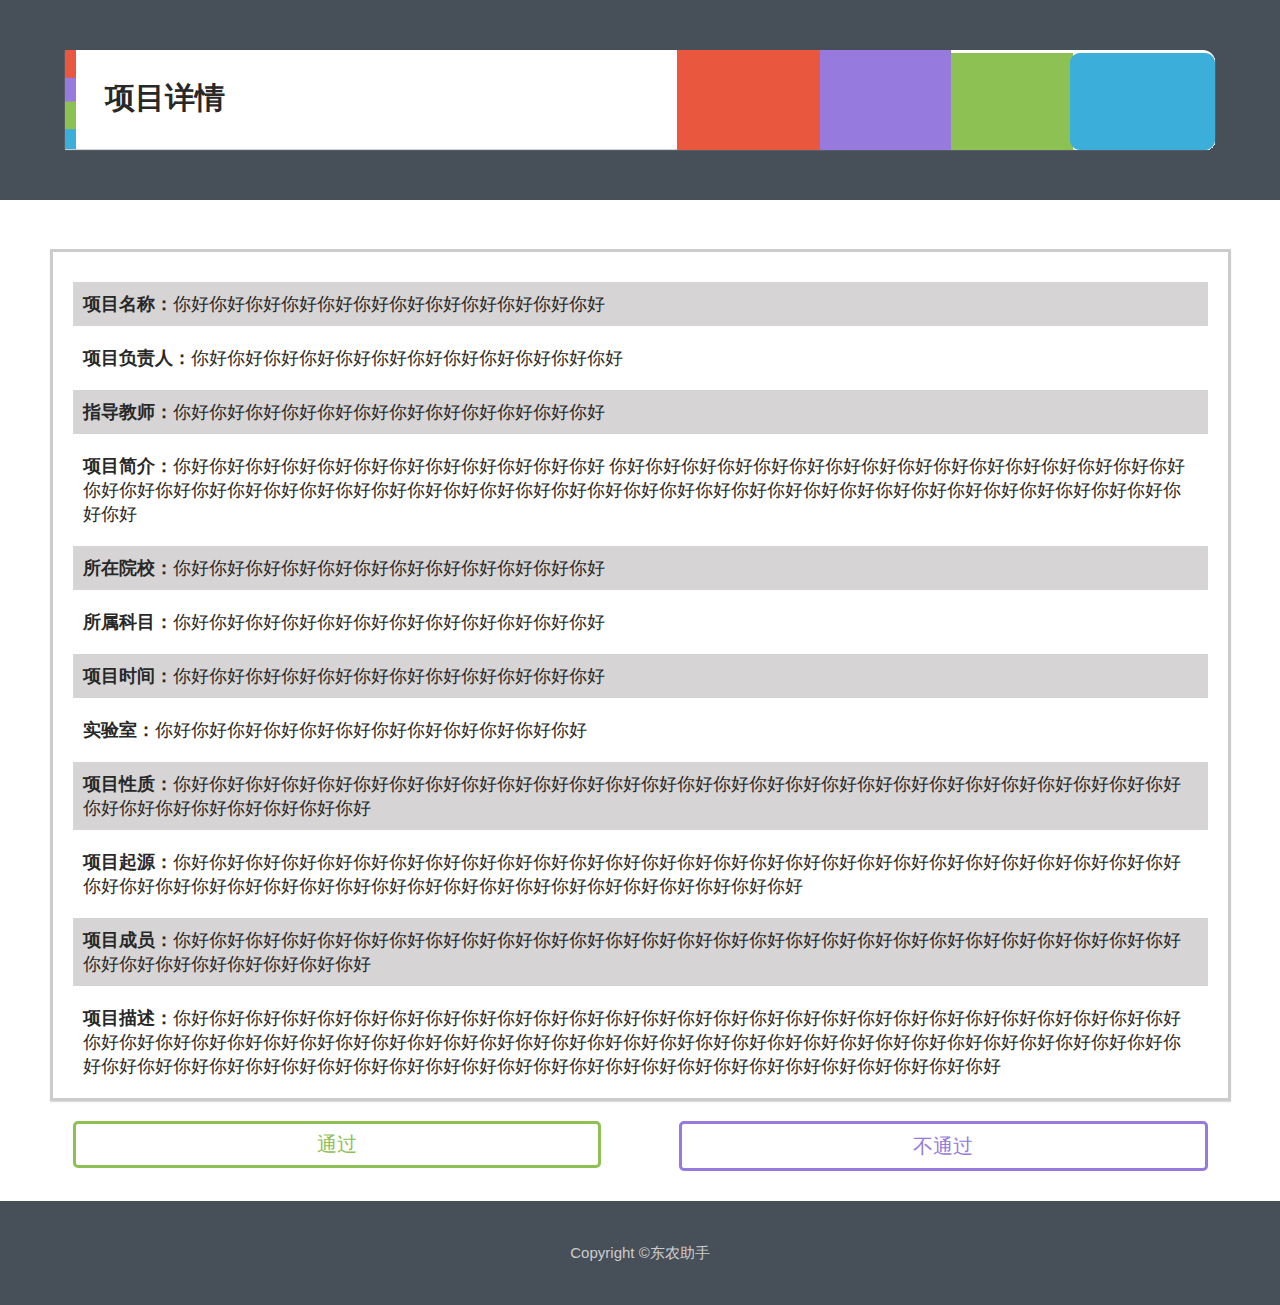
==== indexdetail.html @ c07eeaea "管理系统public" ====
<!DOCTYPE html>
<html lang="en">
<head>
  <meta charset="UTF-8">
  <title>项目详情</title>
  <link rel="stylesheet" href="./css/maindetail.css">
</head>
<body>
 <div class="warp clearfix">
    <div class="headbar">
      <span><img src="./img/dachuang_03.png"></span>
      <h1>项目详情</h1>
      <div class="png"><img src="./img/dachuang2_03.png"></div>
    </div>
    <div class="dwarp clearfix">
      <div class="dinside">
        <div class="projectName"><i>项目名称：</i><p>你好你好你好你好你好你好你好你好你好你好你好你好</p></div>
        <div class="teamLeader"><i>项目负责人：</i><p>你好你好你好你好你好你好你好你好你好你好你好你好</p></div>
        <div class="teacher"><i>指导教师：</i><p>你好你好你好你好你好你好你好你好你好你好你好你好</p></div>
        <div class="brief"><i>项目简介：</i><p>你好你好你好你好你好你好你好你好你好你好你好你好
        你好你好你好你好你好你好你好你好你好你好你好你好你好你好你好你好你好你好你好你好你好你好你好你好你好你好你好你好你好你好你好你好你好你好你好你好你好你好你好你好你好你好你好你好你好你好你好你好</p></div>
        <div class="college"><i>所在院校：</i><p>你好你好你好你好你好你好你好你好你好你好你好你好</p></div>
        <div class="subject"><i>所属科目：</i><p>你好你好你好你好你好你好你好你好你好你好你好你好</p></div>
        <div class="timeRange"><i>项目时间：</i><p>你好你好你好你好你好你好你好你好你好你好你好你好</p></div>
        <div class="laboratory"><i>实验室：</i><p>你好你好你好你好你好你好你好你好你好你好你好你好</p></div>
        <div class="property"><i>项目性质：</i><p>你好你好你好你好你好你好你好你好你好你好你好你好你好你好你好你好你好你好你好你好你好你好你好你好你好你好你好你好你好你好你好你好你好你好你好你好</p></div>
        <div class="origin"><i>项目起源：</i><p>你好你好你好你好你好你好你好你好你好你好你好你好你好你好你好你好你好你好你好你好你好你好你好你好你好你好你好你好你好你好你好你好你好你好你好你好你好你好你好你好你好你好你好你好你好你好你好你好</p></div>
        <div class="members"><i>项目成员：</i><p>你好你好你好你好你好你好你好你好你好你好你好你好你好你好你好你好你好你好你好你好你好你好你好你好你好你好你好你好你好你好你好你好你好你好你好你好</p></div>
        <div class="desc"><i>项目描述：</i><p>你好你好你好你好你好你好你好你好你好你好你好你好你好你好你好你好你好你好你好你好你好你好你好你好你好你好你好你好你好你好你好你好你好你好你好你好你好你好你好你好你好你好你好你好你好你好你好你好你好你好你好你好你好你好你好你好你好你好你好你好你好你好你好你好你好你好你好你好你好你好你好你好你好你好你好你好你好你好你好你好你好你好你好你好</p></div>
      </div>
    </div>
    <div class="btn clearfix">
      <button class="btn1">不通过</button>
      <button class="btn2">通过</button>
    </div>
    <div class="footer clearfix">
        <p>Copyright &copy;东农助手</p>
    </div>
  </div>
</body>
</html>
---- css/maindetail.css ----
/*reset*/
@charset "utf-8";

div,p,dl,dd,h1,h2,h3,h4,h5,h6,a,b,u,em,input,textarea,button,select,form,section,label,span,td,li,nav,footer,body,ul,i {
  -webkit-tap-highlight-color: rgba(0,0,0,0);
  padding: 0;
  margin: 0
}

ul,li,ol {
  list-style: none
}

a {
  text-decoration: none;
  color: #333
}

a,img,button {
  -webkit-touch-callout: none
}

a:focus,a:active,a:hover,input,button,textarea {
  outline: 0
}

table {
  border-collapse: collapse
}

body,td,input,textarea,option,select,button {
  font-family: "微软雅黑",helvetica,arial;
  -webkit-text-size-adjust: none;
  font-size: .875rem
}

input::-webkit-search-decoration,input::-webkit-search-cancel-button {
  display: none
}

body,td,h3 {
  -webkit-user-select: none
}

.clearfix:after {
  content: '';
  display: block;
  overflow: hidden;
  visibility: hidden;
  clear: both
}

.block {
  display: block
}

body {
  background: #ffffff;
  color: #787878;
  position: relative
}

table {
  border-collapse: collapse;
  border-spacing: 0
}

caption,th,td {
  text-align: left;
  vertical-align: top
}

thead th,thead td {
  font-weight: bold;
  vertical-align: bottom
}

a img,th img,td img {
  vertical-align: top
}

.clearfix:after {
    content: ".";
    display: block;
    height: 0;
    clear: both;
    visibility: hidden;
}
/*main*/
.warp {
  height: 200px;
  width: 100%;
  background-color: #474f59;
  position: absolute;
  top: 0px;
  left: 0px;
}

.headbar {
  position: relative;
  background-color: #fff;
  color: #282828;
  height: 99px;
  width: 1150px;
  margin-left: auto;
  margin-right: auto;
  margin-top: 50px;
  border-bottom-right-radius: 12px;
  border-top-right-radius: 12px;
  box-shadow: #ddd 0 1px 1px;
  margin-bottom: 0px;
}

.headbar img {
  height:100px;
}

.headbar span {
  position: absolute;
  top: 0px;
  left: 0px;
}

.headbar .png {
  position: absolute;
  top: 0px;
  right: 0px;
}

.headbar h1 {
  position: absolute;
  top: 35px;
  left: 40px;
  font-family: "宋体","Microsoft YaHei","微软雅黑";
  font-size: 30px;
  font-weight: bold;
  line-height: 25px;
}

.dwarp {
  width: 1175px;
  margin: 20px auto;
  margin-top: 100px;
  border: #ccc solid 3px;
  box-shadow: #ddd 0 1px 1px;
}

.dinside {
  width: 100%;
  margin: 10px auto;
  font-family: "Microsoft YaHei","微软雅黑";
  font-size: 18px;
  color: #282828;
}

.dinside i {
  float: left;
  font-style: normal;
  font-weight: bold;
}

.dinside > div {
   margin: 10px 20px;
   padding: 10px;
}

.dinside > div:nth-child(odd) {
  background-color: #d6d4d4;
}

.dinside > div:first-child {
  margin-top: 30px;
}

.btn {
  height: 60px;
  width: 1175px;
  margin: 0 auto;
}

.btn1 {
  width: 45%;
  height: 50px;
  background-color: transparent;
  border: #967ade solid 3px;
  border-radius: 5px;
  font-family: "Microsoft YaHei","微软雅黑";
  font-size: 20px;
  color: #967ade;
  float: right;
  margin: 0 20px;
  -webkit-transition: all 0.3s ease-out;
  -moz-transition: all 0.3s ease-out;
  -ms-transition: all 0.3s ease-out;
  -o-transition: all 0.3s ease-out;
}

.btn1:hover {
  background-color: #967ade;
  color: #fff;
  box-shadow: #ddd 0 2px 1px;
  text-shadow:1px 1px 1px #ccc;
}

.btn2 {
  width: 45%;
  height: 47px;
  background-color: transparent;
  border: #8dc153 solid 3px;
  border-radius: 5px;
  font-family: "Microsoft YaHei","微软雅黑";
  font-size: 20px;
  color: #8dc153;
  float: left;
  margin: 0 20px;
  -webkit-transition: all 0.3s ease-out;
  -moz-transition: all 0.3s ease-out;
  -ms-transition: all 0.3s ease-out;
  -o-transition: all 0.3s ease-out;
}

.btn2:hover {
  background-color: #8dc153;
  color: #fff;
  box-shadow: #ddd 0 2px 1px;
  text-shadow:1px 1px 1px #ccc;
}

.footer {
    margin-top: 20px;
    text-align: center;
    background-color: #474f59;
    line-height: 24px;
    font-size: 15px;
    padding:40px 0px;
    color: #ccc;
    width: 100%;   
}
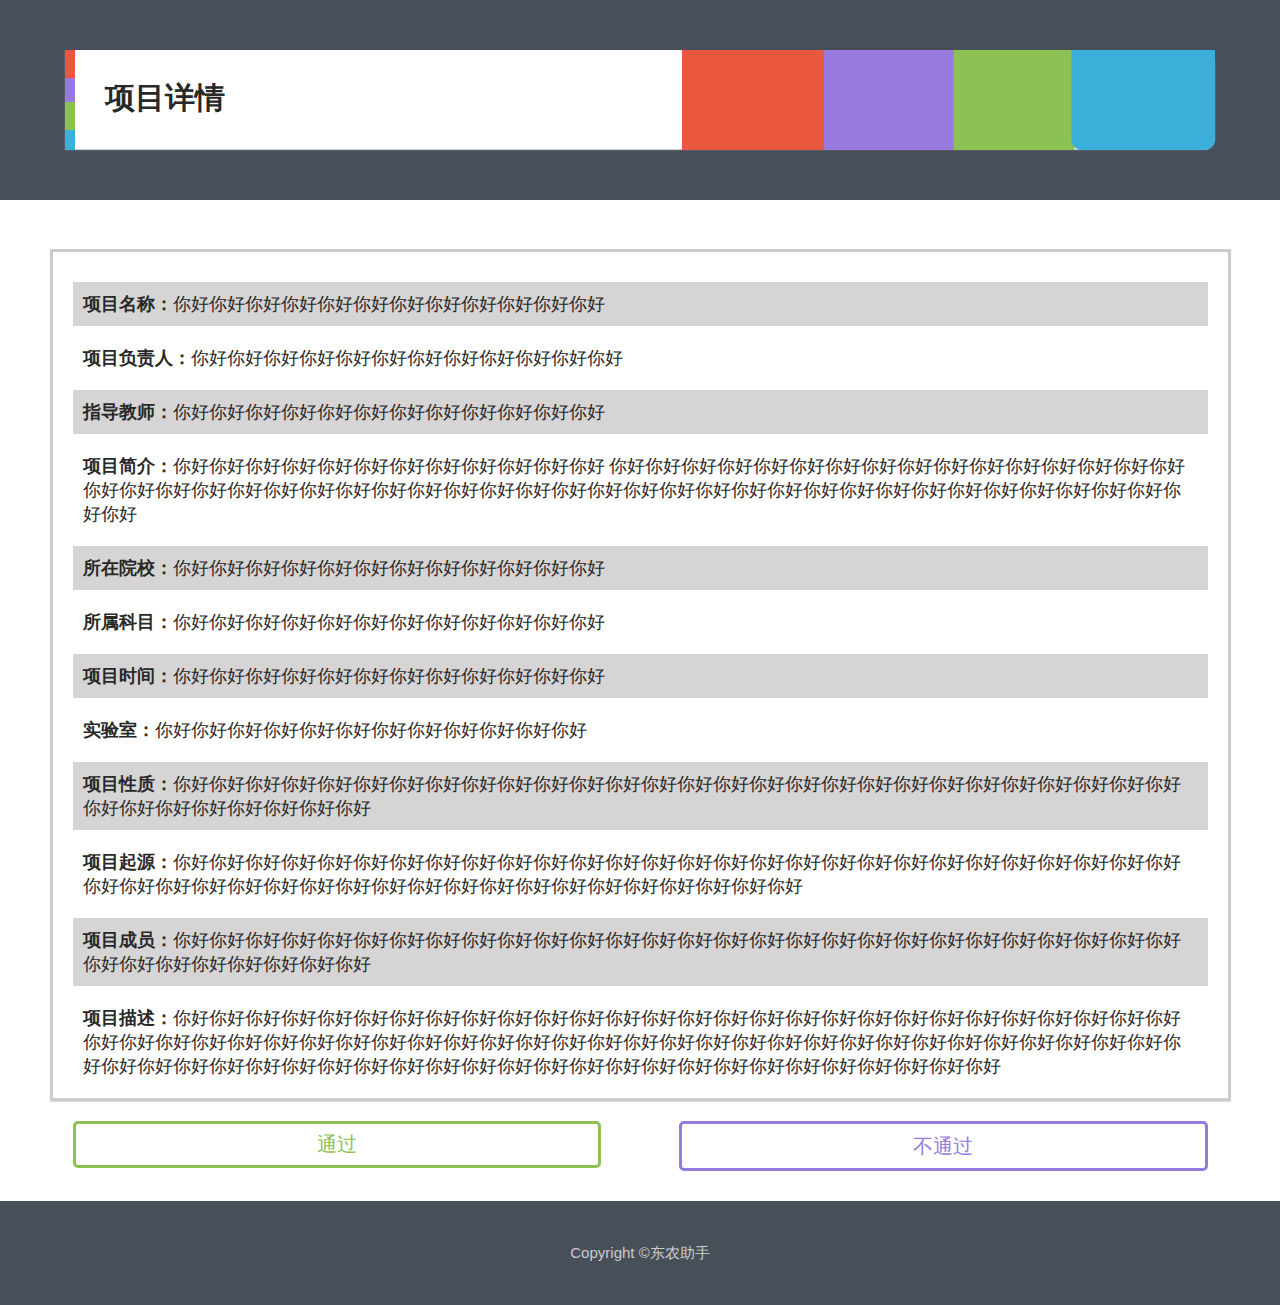
==== commit acd7efc6: "主页" ====
--- a/indexdetail.html
+++ b/indexdetail.html
@@ -8,9 +8,9 @@
 <body>
  <div class="warp clearfix">
     <div class="headbar">
-      <span><img src="./img/dachuang_03.png"></span>
+      <span><img src="./img/2_03.png"></span>
       <h1>项目详情</h1>
-      <div class="png"><img src="./img/dachuang2_03.png"></div>
+      <div class="png"><img src="./img/dachuang_03.png"></div>
     </div>
     <div class="dwarp clearfix">
       <div class="dinside">
